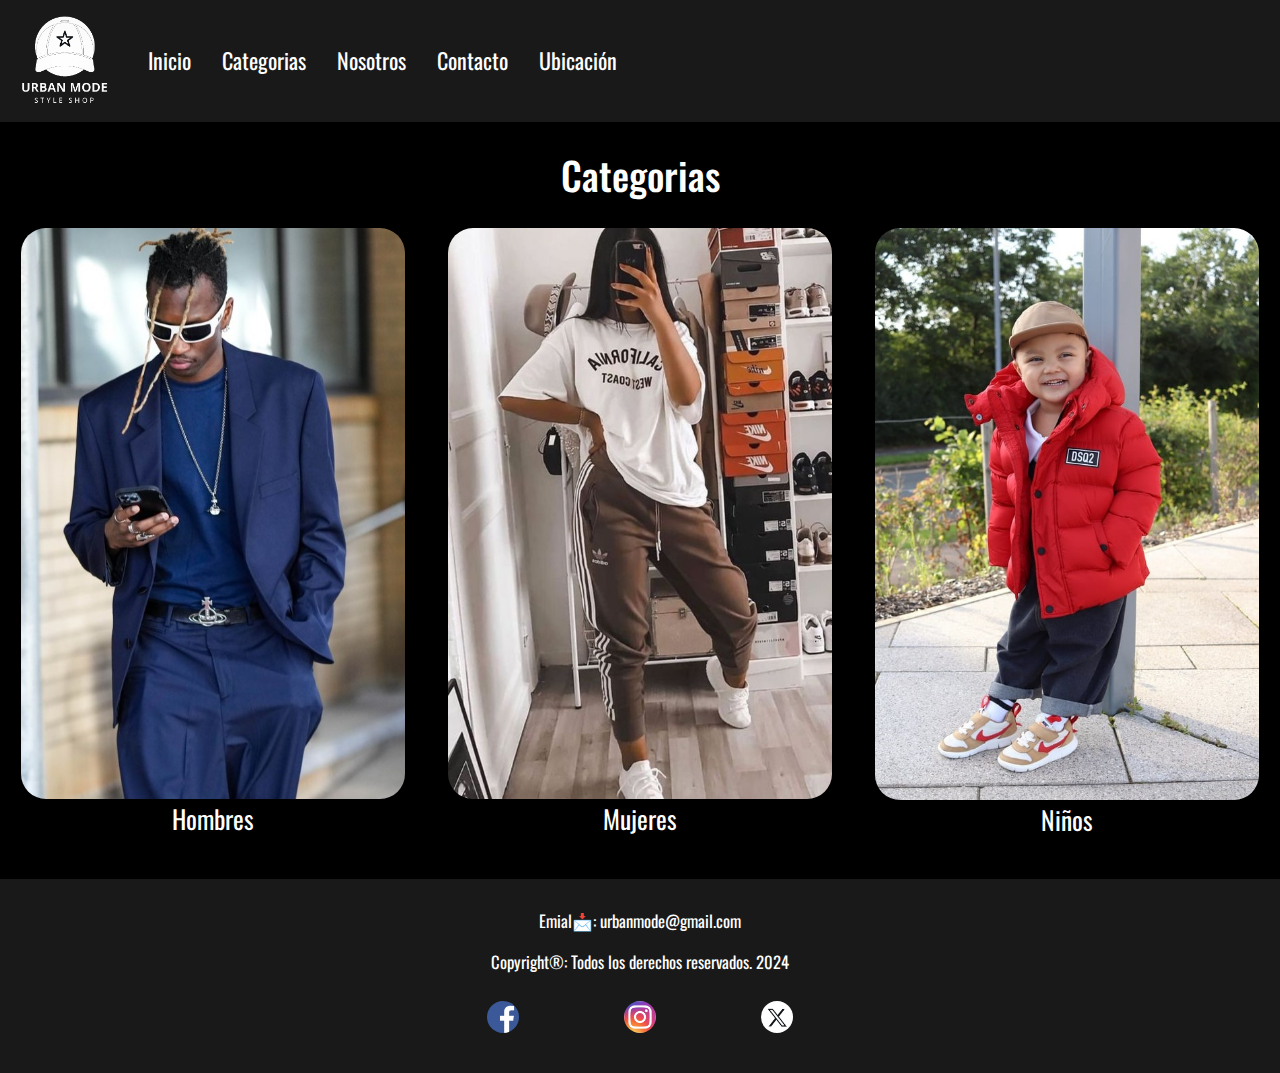
==== pages/categorias.html @ 6907fa86 "se agrego seccion contacto con elementos responsive con  medidas relativas" ====
<!DOCTYPE html>
<html lang="en">
<head>
    <meta charset="UTF-8">
    <meta name="viewport" content="width=device-width, initial-scale=1.0">
    <link href="https://cdn.jsdelivr.net/npm/bootstrap@5.3.3/dist/css/bootstrap.min.css" rel="stylesheet" integrity="sha384-QWTKZyjpPEjISv5WaRU9OFeRpok6YctnYmDr5pNlyT2bRjXh0JMhjY6hW+ALEwIH" crossorigin="anonymous">
    <link rel="stylesheet" href="../styles/style.css">
    <link rel="preconnect" href="https://fonts.googleapis.com">
    <link rel="preconnect" href="https://fonts.gstatic.com" crossorigin>
    <link href="https://fonts.googleapis.com/css2?family=Oswald:wght@200..700&display=swap" rel="stylesheet">
    <title>Categorias 🔥🕶️</title>
</head>
<body>
  <!--Header de la pagina (extraido de bostrap con un poco de perzonalizacion)-->
    <header>
        <nav style="background-color: #191919;" class="navbar navbar-expand-lg  nav-justified">
            <div class="container-fluid">
              <img class="logo__img m-2" src="../Images/logos/urban mode_transparent.png" alt="logo urban mode">
              <button class="navbar-toggler" type="button" data-bs-toggle="collapse" data-bs-target="#navbarNav" aria-controls="navbarNav" aria-expanded="false" aria-label="Toggle navigation">
                <span class="navbar-toggler-icon"></span>
              </button>
              <div class="collapse navbar-collapse" id="navbarNav">
                <ul class="navbar-nav">
                  <li class="nav-item">
                    <a style="color: white;" class="nav-link a__nav" href="../index.html">Inicio</a>
                  </li>
                  <li class="nav-item">
                    <a style="color: white;" class="nav-link a__nav" href="#">Categorias</a>
                  </li>
                  <li class="nav-item">
                    <a style="color: white;" class="nav-link a__nav" href="../pages/nosotros.html">Nosotros</a>
                  </li>
                  <li class="nav-item">
                    <a style="color: white;" class="nav-link a__nav" href="./contacto.html">Contacto</a>
                  </li>
                  <li class="nav-item">
                    <a style="color: white;" class="nav-link a__nav" href="#">Ubicación</a>
                  </li>
                </ul>
              </div>
            </div>
          </nav>
    </header>
    <!--Seccion principal de la pagina(Utilizando grids para hacerla responsive)-->
    <main>
        <h1 class="titulo__categorias">Categorias</h1>
        <section class="grid__container">
            <div class="menu__grid1" style="text-align: center;">
                <a href="">
                    <img class="img__categorias" src="../Images/ropaHombres.jpg" alt="Categoria Hombres">
                </a>
                <a class="texto__categorias" href="">Hombres</a>
            </div>
            <div class="menu__grid1" style="text-align: center;">
                <a href="">
                    <img class="img__categorias" src="../Images/ropaMujeres.jpg" alt="Categoria Mujeres">
                </a>    
                <a class="texto__categorias" href="">Mujeres</a>
            </div>
            <div class="menu__grid1" style="text-align: center;">
                <a href="">
                    <img class="img__categorias" src="../Images/ropaniños.jpg" alt="Categoria Niños">
                </a>
                <a class="texto__categorias" href="">Niños</a>
            </div>
        </section>
    </main>
    <!--footer de la pagina(tambien echo con bootstrap)-->
    <footer>
        <div class="row">
          <section class="col-12">
              <p class="footer__txt">Emial📩: urbanmode@gmail.com</p>
              <p class="footer__txt">Copyright®: Todos los derechos reservados. 2024</p>
          </section>
          <section class="col-12">
            <img class="img__footer" src="../Images/iconosRedes/facebook.png" alt="Logo de Facebook">
            <img class="img__footer" src="../Images/iconosRedes/instagram.jpg" alt="Logo de Instagram">
            <img class="img__footer" src="../Images/iconosRedes/x-white.jpg" alt="Logo de x">
          </section>
        </div>
    </footer>

    <script src="https://cdn.jsdelivr.net/npm/bootstrap@5.3.3/dist/js/bootstrap.bundle.min.js" integrity="sha384-YvpcrYf0tY3lHB60NNkmXc5s9fDVZLESaAA55NDzOxhy9GkcIdslK1eN7N6jIeHz" crossorigin="anonymous"></script>
</body>
</html>
---- styles/style.css ----
*{
    padding: 0;
    margin: 0;
    box-sizing: border-box;
}
/*Estilos aplicados atravez de clases*/
.logo__img{
    width: 7vw;
    border-radius: 10%;
    margin-left: 25px;
}

/*perzonalizacion a los elemtos a del header de bootstrap*/
.a__nav{
    color: white;
    font-size: 22px !important;
    text-decoration: none;
    transition: transform 0.3s ease;
    margin-left: 15px;
    font-family: "Oswald", sans-serif;
}

.a__nav:hover{
    transform: scale(1.2)
}

.titulo{
    text-align: center;
    margin: 25px 10px;
}

.imagen__descriptiva{
    border-radius: 25px;
    width: 45vw;
    margin: 10px auto;
}

.txt__inicio{
    font-size: 2.2vw;
}

.imagenes__principal2{
    width: 30vw;
    margin-top: 30px;
    margin-bottom: 45px;
}

.img__footer{
    width: 2.5vw;
    margin: 10px 50px; 
    border-radius: 18px;
}

.footer__txt{
    font-size: 1.3vw;
}

.titulo__categorias{
    text-align: center;
    font-size: 3vw;
    margin: 25px;
    margin: 30px;
}

.img__categorias{
    width: 30vw;
    border-radius: 25px;
    transition: filter 0.3s ease;
}

.img__categorias:hover{
    filter: brightness(50%);
}

.texto__categorias{
    font-size: 2vw;
    text-decoration: none;
    padding-top: 25px;
}


.grid__container{
    display: grid;
    grid-template-rows: 1fr;
    grid-template-columns: 1fr 1fr 1fr;
}

.menu__grid1{
    padding-bottom: 40px;
}

.txt__nosotros{
    text-align: center;
    font-size: 2.8vw;
    margin: 60px 40px;
}

.subtitulo__nosotros{
    text-align: center;
    font-size: 3vw;
    margin: 40px;
}

.seccion__redes{
    display: flex;
    justify-content: space-around;
    margin-top: 80px;
    margin-bottom: 80px;
}

.imagen__redes{
    width: 10vw;
    border-radius: 65px;
    transition: transform 0.3s ease;
}

.imagen__redes:hover{
    transform: scale(1.2)
}

.contenedor__formulario{
    justify-content: center;
    margin-left:28vw;
}

.titulo__contacto{
    text-align: center;
    margin: 60px;
    font-size: 2.5vw;
}

.formulario__contacto{
    width: 40vw;
    text-align: center;
    color: white;
    margin-bottom: 60px;
}

/*Estilos aplicados directamente a las etiquetas*/
header{
    width: 100%;
}

body, html {
    margin: 0;
    padding: 0;
    box-sizing: border-box;
    background-color: black;
}

main{
    background-color: black;
}

footer{
    width: 100%;
    padding-left: 30px;
    padding-right: 30px;
    padding-top: 30px;
    padding-bottom: 30px;
    background-color:  #191919;
    text-align: center;
}

h1, h2, h3, h4, h5, p, a{
    color: white;
    font-family: "Oswald", sans-serif;
}

/*media query utilizda para hacer cambios cuando la pantalla se achique*/
@media only screen and (max-width: 600px){
    .imagen__descriptiva{
        width: 150vw;
        margin-bottom: 25px;
    }

    .txt__inicio{
        font-size: 3.5vw;
        
    }

    .imagenes__principal2{
        width: 29vw;
        margin: 30px 0px;
    }

    .img__footer{
        width: 4.5vw;
        margin: 5px 35px;
    }

    .footer__txt{
        font-size: 2vw;
    }

    .grid__container{
        grid-template-rows: 1fr 1fr 1fr;
        grid-template-columns: 1fr;
}

    .menu__grid1{
        margin-bottom: 40px;
    }

    .img__categorias{
        width: 80vw;
        margin: 15px 40px;
    }

    .texto__categorias{
        font-size: 5vw;
        margin-bottom: 25px;
    }

    .titulo__categorias{
        font-size: 6vw;
    }

    .imagen__redes{
        width: 16vw;
    }

    .titulo__contacto{
        font-size: 4vw;
    }

}
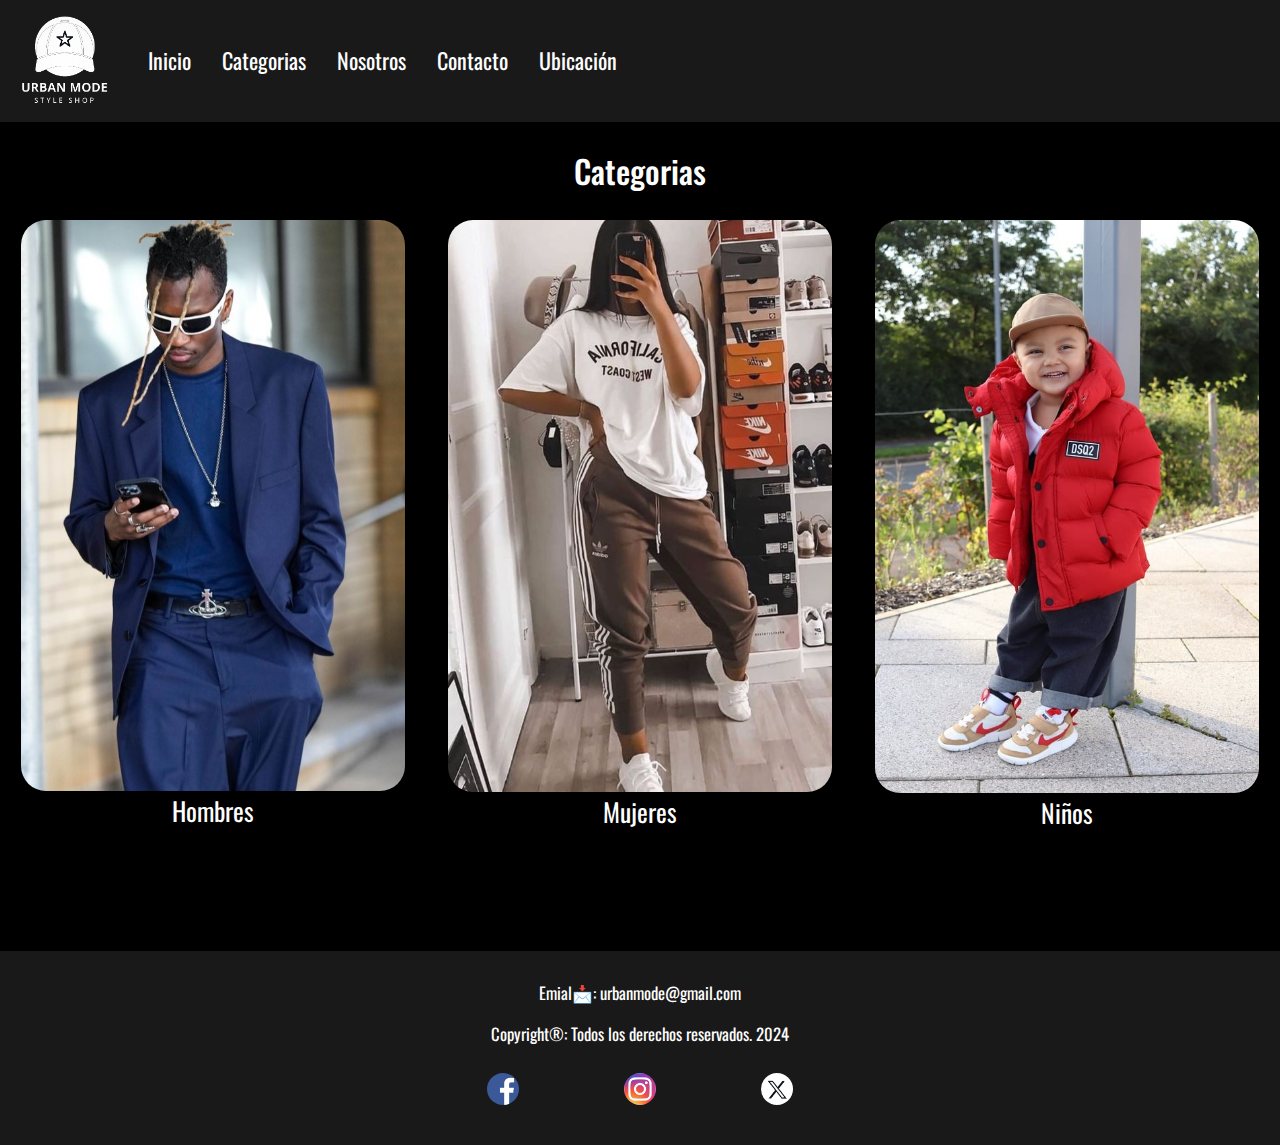
==== commit cf0266ca: "se agregaro variavles extend y mixin" ====
--- a/pages/categorias.html
+++ b/pages/categorias.html
@@ -4,7 +4,7 @@
     <meta charset="UTF-8">
     <meta name="viewport" content="width=device-width, initial-scale=1.0">
     <link href="https://cdn.jsdelivr.net/npm/bootstrap@5.3.3/dist/css/bootstrap.min.css" rel="stylesheet" integrity="sha384-QWTKZyjpPEjISv5WaRU9OFeRpok6YctnYmDr5pNlyT2bRjXh0JMhjY6hW+ALEwIH" crossorigin="anonymous">
-    <link rel="stylesheet" href="../styles/style.css">
+    <link rel="stylesheet" href="../css/stilos.css">
     <link rel="preconnect" href="https://fonts.googleapis.com">
     <link rel="preconnect" href="https://fonts.gstatic.com" crossorigin>
     <link href="https://fonts.googleapis.com/css2?family=Oswald:wght@200..700&display=swap" rel="stylesheet">
@@ -13,7 +13,7 @@
 <body>
   <!--Header de la pagina (extraido de bostrap con un poco de perzonalizacion)-->
     <header>
-        <nav style="background-color: #191919;" class="navbar navbar-expand-lg  nav-justified">
+        <nav class="navbar navbar-expand-lg  nav-justified">
             <div class="container-fluid">
               <img class="logo__img m-2" src="../Images/logos/urban mode_transparent.png" alt="logo urban mode">
               <button class="navbar-toggler" type="button" data-bs-toggle="collapse" data-bs-target="#navbarNav" aria-controls="navbarNav" aria-expanded="false" aria-label="Toggle navigation">
@@ -34,7 +34,7 @@
                     <a style="color: white;" class="nav-link a__nav" href="./contacto.html">Contacto</a>
                   </li>
                   <li class="nav-item">
-                    <a style="color: white;" class="nav-link a__nav" href="#">Ubicación</a>
+                    <a style="color: white;" class="nav-link a__nav" href="./ubicacion.html">Ubicación</a>
                   </li>
                 </ul>
               </div>
@@ -42,11 +42,11 @@
           </nav>
     </header>
     <!--Seccion principal de la pagina(Utilizando grids para hacerla responsive)-->
-    <main>
+    <main class="main__categorias">
         <h1 class="titulo__categorias">Categorias</h1>
         <section class="grid__container">
             <div class="menu__grid1" style="text-align: center;">
-                <a href="">
+                <a href="#">
                     <img class="img__categorias" src="../Images/ropaHombres.jpg" alt="Categoria Hombres">
                 </a>
                 <a class="texto__categorias" href="">Hombres</a>
--- a/css/stilos.css
+++ b/css/stilos.css
@@ -0,0 +1,270 @@
+@charset "UTF-8";
+/*mixins*/
+* {
+  margin: 0;
+  padding: 0;
+  box-sizing: border-box;
+}
+
+body {
+  margin: 0;
+  padding: 0;
+  box-sizing: border-box;
+  background-color: black;
+}
+body h1, body h2, body h3, body h4, body h5, body p, body a {
+  color: white;
+  font-family: "Oswald", sans-serif;
+}
+
+header {
+  width: 100%;
+}
+header nav {
+  background-color: #191919;
+}
+header nav div .logo__img {
+  width: 7vw;
+  border-radius: 10%;
+  margin-left: 25px;
+}
+header nav div div ul li .a__nav {
+  color: white;
+  font-size: 22px !important;
+  text-decoration: none;
+  transition: transform 0.3s ease;
+  margin-left: 15px;
+  font-family: "Oswald", sans-serif;
+}
+header nav div div ul li .a__nav:hover {
+  transform: scale(1.2);
+}
+
+/*Estilos del main de la seccion "Inicio"*/
+main {
+  background-color: black;
+}
+main .titulo {
+  /*tamaño de fuente aplicado con variable*/
+  font-size: 2.5vw;
+  text-align: center;
+  margin: 25px 10px;
+}
+main section .imagen__descriptiva {
+  border-radius: 25px;
+  width: 45vw;
+  margin: 10px auto;
+}
+main section .txt__inicio {
+  font-size: 2.2vw;
+}
+main .seccion__principal2 span {
+  /*aplique un mixin a las imagenes*/
+}
+main .seccion__principal2 span .imagenes__principal2 {
+  width: 30vw;
+  margin-top: 30px;
+  margin-bottom: 45px;
+}
+
+/*Estilos del main de la seccion "Categorias"*/
+.main__categorias .titulo__categorias {
+  text-align: center;
+  /*tamaño de fuente aplicado con variable*/
+  font-size: 2.5vw;
+  margin: 25px;
+  margin: 30px;
+}
+.main__categorias .grid__container {
+  display: grid;
+  grid-template-rows: 1fr;
+  grid-template-columns: 1fr 1fr 1fr;
+}
+.main__categorias .grid__container .menu__grid1 {
+  margin-bottom: 120px;
+}
+.main__categorias .grid__container .menu__grid1 a {
+  /*aplique un mixin a las imagenes*/
+}
+.main__categorias .grid__container .menu__grid1 a .img__categorias {
+  width: 30vw;
+  border-radius: 25px;
+  transition: filter 0.3s ease;
+}
+.main__categorias .grid__container .menu__grid1 a .img__categorias:hover {
+  filter: brightness(50%);
+}
+.main__categorias .grid__container .menu__grid1 .texto__categorias {
+  font-size: 2vw;
+  text-decoration: none;
+  padding-top: 25px;
+}
+
+/*Estilos del main de la seccion "Nosotros"*/
+.main__nosotros {
+  /*utilice "extend" para tarer las propiedades de la clase anterior*/
+}
+.main__nosotros .titulo__nosotros {
+  text-align: center;
+  /*tamaño de fuente aplicado con variable*/
+  font-size: 2.5vw;
+  margin: 25px;
+  margin: 30px;
+}
+.main__nosotros .txt__nosotros, .main__nosotros .subtitulo__nosotros {
+  text-align: center;
+  font-size: 2.8vw;
+  margin: 60px 40px;
+}
+.main__nosotros .seccion__redes {
+  display: flex;
+  justify-content: space-around;
+  margin-top: 80px;
+  margin-bottom: 80px;
+}
+.main__nosotros .seccion__redes div a {
+  /*aplique mixin en las imagenes*/
+}
+.main__nosotros .seccion__redes div a .imagen__redes {
+  width: 12vw;
+  border-radius: 65px;
+  transition: transform 0.3s ease;
+}
+.main__nosotros .seccion__redes div a .imagen__redes:hover {
+  transform: scale(1.2);
+}
+
+/*Estilos del main de la seccion "Contacto"*/
+.main__contacto .contacto div .titulo__contacto {
+  text-align: center;
+  margin: 60px;
+  /*tamaño de fuente aplicado con variable*/
+  font-size: 2.5vw;
+}
+.main__contacto .contacto .contenedor__formulario {
+  justify-content: center;
+  margin-left: 28vw;
+}
+.main__contacto .contacto .contenedor__formulario .formulario__contacto {
+  width: 40vw;
+  text-align: center;
+  color: white;
+  margin-bottom: 60px;
+}
+
+/*Estilos del main de la seccion "Ubicacion"*/
+.main__ubicacion section .titulo__ubicacion {
+  text-align: center;
+  /*tamaño de fuente aplicado con variable*/
+  font-size: 2.5vw;
+  padding-top: 50px;
+}
+.main__ubicacion .seccionn__mapa {
+  display: flex;
+  justify-content: center;
+  margin: 40px;
+}
+.main__ubicacion .seccionn__mapa .mapa__ubicacion {
+  /*ancho aplicado con variable*/
+  width: 60vw;
+  height: 55vh;
+  margin-bottom: 80px;
+}
+.main__ubicacion .seccion__carousel {
+  /*ancho aplicado con variable*/
+  width: 60vw;
+}
+.main__ubicacion .seccion__carousel div .img__carousel {
+  width: 80vw;
+  margin-bottom: 80px;
+}
+
+footer {
+  width: 100%;
+  padding-left: 30px;
+  padding-right: 30px;
+  padding-top: 30px;
+  padding-bottom: 30px;
+  background-color: #191919;
+  text-align: center;
+}
+footer div section .footer__txt {
+  font-size: 1.3vw;
+}
+footer div section .img__footer {
+  width: 2.5vw;
+  margin: 10px 50px;
+  border-radius: 18px;
+}
+
+/*media query utilizda para hacer cambios cuando la pantalla se achique*/
+@media only screen and (max-width: 600px) {
+  /*estilos aplicados a la seccion principal*/
+  main section .imagen__descriptiva {
+    width: 150vw;
+    margin-bottom: 25px;
+  }
+  main section .txt__inicio {
+    font-size: 3.5vw;
+  }
+  main .seccion__principal2 span .imagenes__principal2 {
+    width: 29vw;
+    margin: 30px 0px;
+  }
+  /*estilos aplicados a la seccion categorias*/
+  .main__categorias .titulo__categorias {
+    font-size: 6vw;
+  }
+  .main__categorias .grid__container {
+    grid-template-rows: 1fr 1fr 1fr;
+    grid-template-columns: 1fr;
+  }
+  .main__categorias .grid__container .menu__grid1 {
+    margin-bottom: 40px;
+  }
+  .main__categorias .grid__container .menu__grid1 a .img__categorias {
+    width: 80vw;
+    margin: 15px 40px;
+  }
+  .main__categorias .grid__container .menu__grid1 .texto__categorias {
+    font-size: 5vw;
+    margin-bottom: 25px;
+  }
+  /*estilos aplicados a la seccion nosotros*/
+  .main__nosotros .titulo__nosotros {
+    font-size: 5vw;
+  }
+  .main__nosotros .txt__nosotros, .main__nosotros .subtitulo__nosotros {
+    font-size: 5vw;
+  }
+  .main__nosotros .subtitulo__nosotros {
+    font-size: 4.5vw;
+  }
+  .main__nosotros .seccion__redes div a .imagen__redes {
+    width: 16vw;
+  }
+  /*estilos aplicados a la seccion contacto*/
+  .main__contacto {
+    margin-bottom: 75px;
+  }
+  .main__contacto .contacto div .titulo__contacto {
+    font-size: 4vw;
+  }
+  /*estilos aplicados a la seccion Ubicacion*/
+  .main__ubicacion section .titulo__ubicacion {
+    font-size: 4vw;
+  }
+  .main__ubicacion .seccionn__mapa .mapa__ubicacion {
+    height: 35vh;
+  }
+  /*estilos aplicados al footer*/
+  footer div section .footer__txt {
+    font-size: 2vw;
+  }
+  footer div section .img__footer {
+    width: 5vw;
+    margin: 5px 35px;
+  }
+}
+
+/*# sourceMappingURL=stilos.css.map */
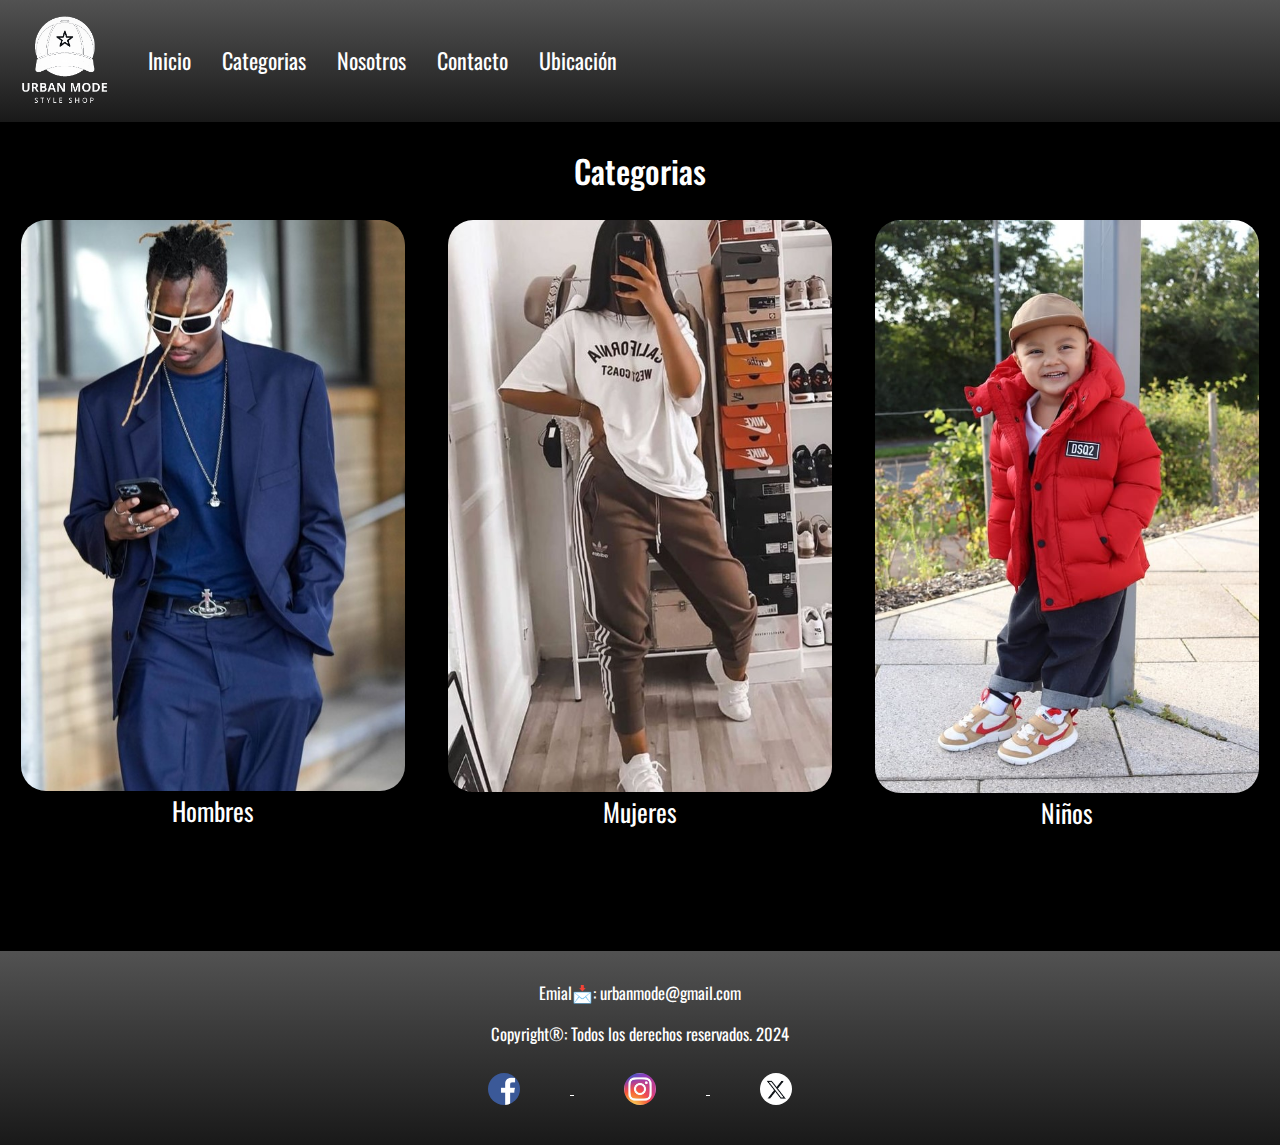
==== commit cc89c0bf: "se agregaron cambios como favicon entre otros" ====
--- a/pages/categorias.html
+++ b/pages/categorias.html
@@ -8,7 +8,8 @@
     <link rel="preconnect" href="https://fonts.googleapis.com">
     <link rel="preconnect" href="https://fonts.gstatic.com" crossorigin>
     <link href="https://fonts.googleapis.com/css2?family=Oswald:wght@200..700&display=swap" rel="stylesheet">
-    <title>Categorias 🔥🕶️</title>
+    <link rel="shortcut icon" href="../Images/favicon/favicon.ico" type="image/x-icon">
+    <title>Urban Mode | Categorias 🔥🕶️</title>
 </head>
 <body>
   <!--Header de la pagina (extraido de bostrap con un poco de perzonalizacion)-->
@@ -72,11 +73,17 @@
               <p class="footer__txt">Emial📩: urbanmode@gmail.com</p>
               <p class="footer__txt">Copyright®: Todos los derechos reservados. 2024</p>
           </section>
-          <section class="col-12">
+        <section class="col-12">
+          <a href="" target="_blank">
             <img class="img__footer" src="../Images/iconosRedes/facebook.png" alt="Logo de Facebook">
+          </a>
+          <a href="" target="_blank">
             <img class="img__footer" src="../Images/iconosRedes/instagram.jpg" alt="Logo de Instagram">
+          </a>
+          <a href="" target="_blank">
             <img class="img__footer" src="../Images/iconosRedes/x-white.jpg" alt="Logo de x">
-          </section>
+          </a>
+        </section>
         </div>
     </footer>
 
--- a/css/stilos.css
+++ b/css/stilos.css
@@ -21,7 +21,8 @@
   width: 100%;
 }
 header nav {
-  background-color: #191919;
+  /*agregue un fondo con gradiente lineal*/
+  background-image: linear-gradient(to bottom, rgb(82, 82, 82), #191919);
 }
 header nav div .logo__img {
   width: 7vw;
@@ -35,6 +36,7 @@
   transition: transform 0.3s ease;
   margin-left: 15px;
   font-family: "Oswald", sans-serif;
+  /*animacion para que se agranden las letras*/
 }
 header nav div div ul li .a__nav:hover {
   transform: scale(1.2);
@@ -62,9 +64,14 @@
   /*aplique un mixin a las imagenes*/
 }
 main .seccion__principal2 span .imagenes__principal2 {
-  width: 30vw;
+  width: 26vw;
   margin-top: 30px;
   margin-bottom: 45px;
+  transition: transform 1s ease-in-out;
+  /*animacion de giro en 360 de las imagenes*/
+}
+main .seccion__principal2 span .imagenes__principal2:hover {
+  transform: rotate(360deg);
 }
 
 /*Estilos del main de la seccion "Categorias"*/
@@ -185,7 +192,7 @@
   padding-right: 30px;
   padding-top: 30px;
   padding-bottom: 30px;
-  background-color: #191919;
+  background-image: linear-gradient(to bottom, rgb(82, 82, 82), #191919);
   text-align: center;
 }
 footer div section .footer__txt {
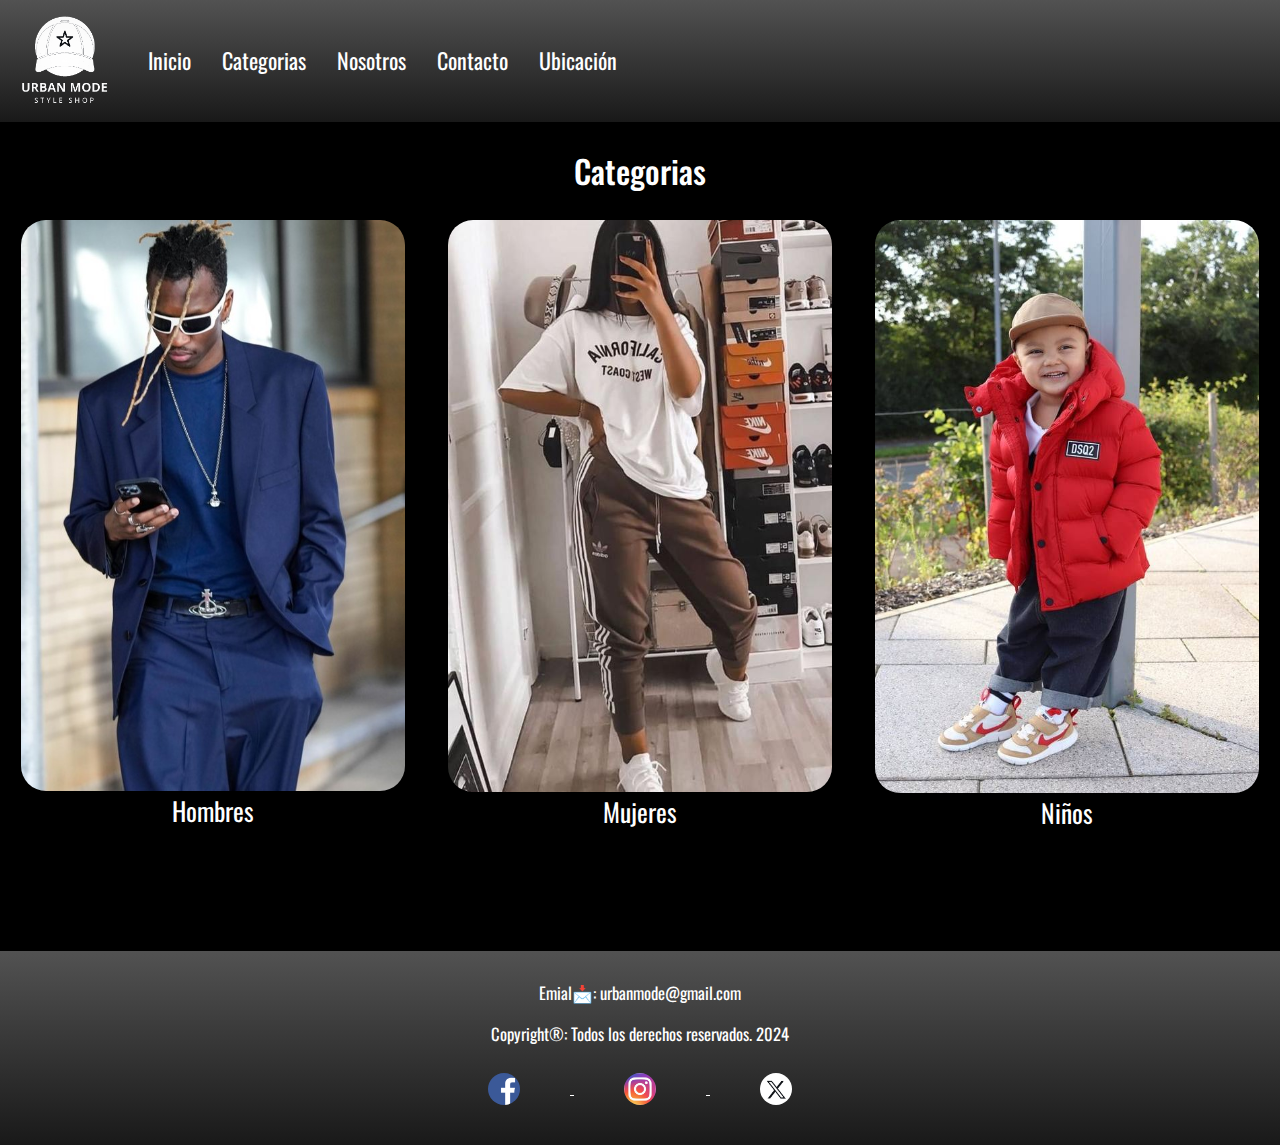
==== commit 04f13478: "se organizo la carpeta images" ====
--- a/pages/categorias.html
+++ b/pages/categorias.html
@@ -3,6 +3,10 @@
 <head>
     <meta charset="UTF-8">
     <meta name="viewport" content="width=device-width, initial-scale=1.0">
+    <!--Etiqueta para las palabras claves-->
+    <meta name="keywords" content="Urban Mode, ropa urbana, moda urbana, streetwear, ropa de calle, ropa casual, moda casual, ropa moderna, ropa de hombre, ropa de mujer, tendencias de moda, moda juvenil, camisetas, pantalones, sudaderas, accesorios de moda, ropa online">
+    <!--Etiqueta description de la web-->
+    <meta name="description" content="Descubre lo mejor para ti en nuestra sección de categorías.">
     <link href="https://cdn.jsdelivr.net/npm/bootstrap@5.3.3/dist/css/bootstrap.min.css" rel="stylesheet" integrity="sha384-QWTKZyjpPEjISv5WaRU9OFeRpok6YctnYmDr5pNlyT2bRjXh0JMhjY6hW+ALEwIH" crossorigin="anonymous">
     <link rel="stylesheet" href="../css/stilos.css">
     <link rel="preconnect" href="https://fonts.googleapis.com">
@@ -48,19 +52,19 @@
         <section class="grid__container">
             <div class="menu__grid1" style="text-align: center;">
                 <a href="#">
-                    <img class="img__categorias" src="../Images/ropaHombres.jpg" alt="Categoria Hombres">
+                    <img class="img__categorias" src="../Images/imgCategorias/ropaHombres.jpg" alt="Categoria Hombres">
                 </a>
                 <a class="texto__categorias" href="">Hombres</a>
             </div>
             <div class="menu__grid1" style="text-align: center;">
                 <a href="">
-                    <img class="img__categorias" src="../Images/ropaMujeres.jpg" alt="Categoria Mujeres">
+                    <img class="img__categorias" src="../Images/imgCategorias/ropaMujeres.jpg" alt="Categoria Mujeres">
                 </a>    
                 <a class="texto__categorias" href="">Mujeres</a>
             </div>
             <div class="menu__grid1" style="text-align: center;">
                 <a href="">
-                    <img class="img__categorias" src="../Images/ropaniños.jpg" alt="Categoria Niños">
+                    <img class="img__categorias" src="../Images/imgCategorias/ropaniños.jpg" alt="Categoria Niños">
                 </a>
                 <a class="texto__categorias" href="">Niños</a>
             </div>
